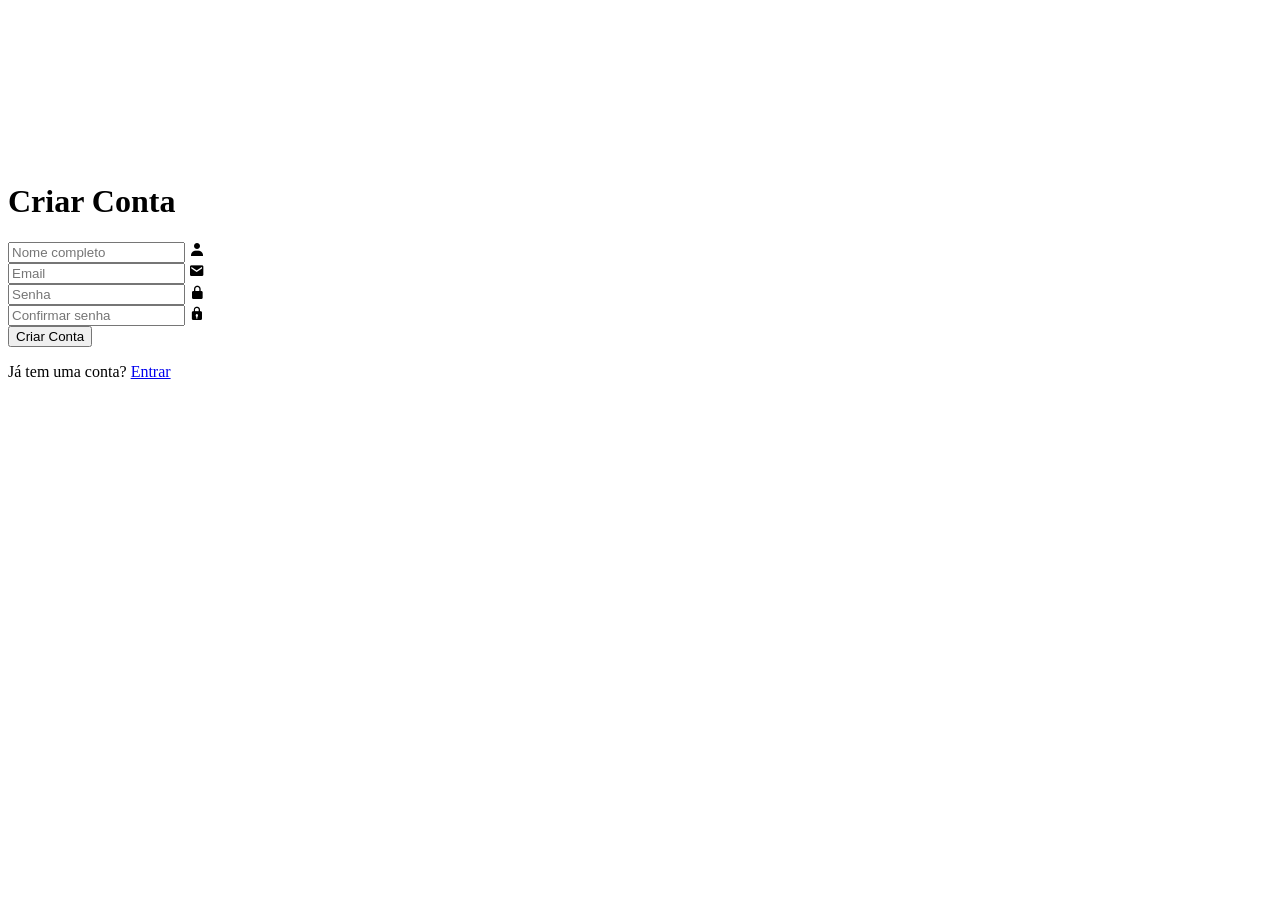
==== LOGIN/Registro/rec.html @ 1018e71d "Finalização do HTML+CSS da página "Recuperar Senha" e Criação da nova página " Registro + andamentoe" ====
<!DOCTYPE html>
<html lang="pt-BR">
<head>
    <meta charset="UTF-8">
    <meta name="viewport" content="width=device-width, initial-scale=1.0">

    <!-- Fonte -->
    <link href="https://fonts.googleapis.com/css2?family=Poppins&display=swap" rel="stylesheet">

    <!-- Ícones -->
    <link href="https://unpkg.com/boxicons@2.1.4/css/boxicons.min.css" rel="stylesheet">

    <!-- CSS -->
    <link rel="stylesheet" href="style.css">

    <title>Cadastro</title>
</head>

<body>

    <!-- VÍDEO DE FUNDO -->
    <video autoplay muted loop id="bg-video">
        <source src="Video.mp4" type="video/mp4">
    </video>

    <main class="container">
        <form id="form-cadastro">

            <h1>Criar Conta</h1>

            <!-- Nome -->
            <div class="input-box">
                <input type="text" id="nome" placeholder="Nome completo" required>
                <i class='bx bxs-user'></i>
            </div>

            <!-- Email -->
            <div class="input-box">
                <input type="email" id="email" placeholder="Email" required>
                <i class='bx bxs-envelope'></i>
            </div>

            <!-- Senha -->
            <div class="input-box">
                <input type="password" id="senha" placeholder="Senha" required>
                <i class='bx bxs-lock-alt'></i>
            </div>

            <!-- Confirmar senha -->
            <div class="input-box">
                <input type="password" id="confirmar" placeholder="Confirmar senha" required>
                <i class='bx bxs-lock'></i>
            </div>

            <button type="submit" class="login" id="btn">
                Criar Conta
            </button>

            <p class="mensagem" id="mensagem"></p>

            <!-- Voltar -->
            <div class="register-link">
                <p>
                    Já tem uma conta? 
                    <a href="login.html">Entrar</a>
                </p>
            </div>

        </form>
    </main>

    <script>
        const form = document.getElementById("form-cadastro");
        const nome = document.getElementById("nome");
        const email = document.getElementById("email");
        const senha = document.getElementById("senha");
        const confirmar = document.getElementById("confirmar");
        const mensagem = document.getElementById("mensagem");
        const btn = document.getElementById("btn");

        form.addEventListener("submit", function(e) {
            e.preventDefault();

            // validações
            if (nome.value.trim() === "") {
                mensagem.className = "mensagem erro";
                mensagem.textContent = "Digite seu nome.";
                mensagem.style.display = "block";
                return;
            }

            if (!email.value.includes("@") || !email.value.includes(".")) {
                mensagem.className = "mensagem erro";
                mensagem.textContent = "Email inválido.";
                mensagem.style.display = "block";
                return;
            }

            if (senha.value.length < 6) {
                mensagem.className = "mensagem erro";
                mensagem.textContent = "Senha deve ter no mínimo 6 caracteres.";
                mensagem.style.display = "block";
                return;
            }

            if (senha.value !== confirmar.value) {
                mensagem.className = "mensagem erro";
                mensagem.textContent = "As senhas não coincidem.";
                mensagem.style.display = "block";
                return;
            }

            // loading
            btn.classList.add("loading");
            mensagem.style.display = "none";

            setTimeout(() => {
                btn.classList.remove("loading");

                mensagem.className = "mensagem sucesso";
                mensagem.textContent = "Conta criada com sucesso!";
                mensagem.style.display = "block";

                form.reset();

                setTimeout(() => {
                    window.location.href = "login.html";
                }, 2000);

            }, 2000);
        });
    </script>

</body>
</html>
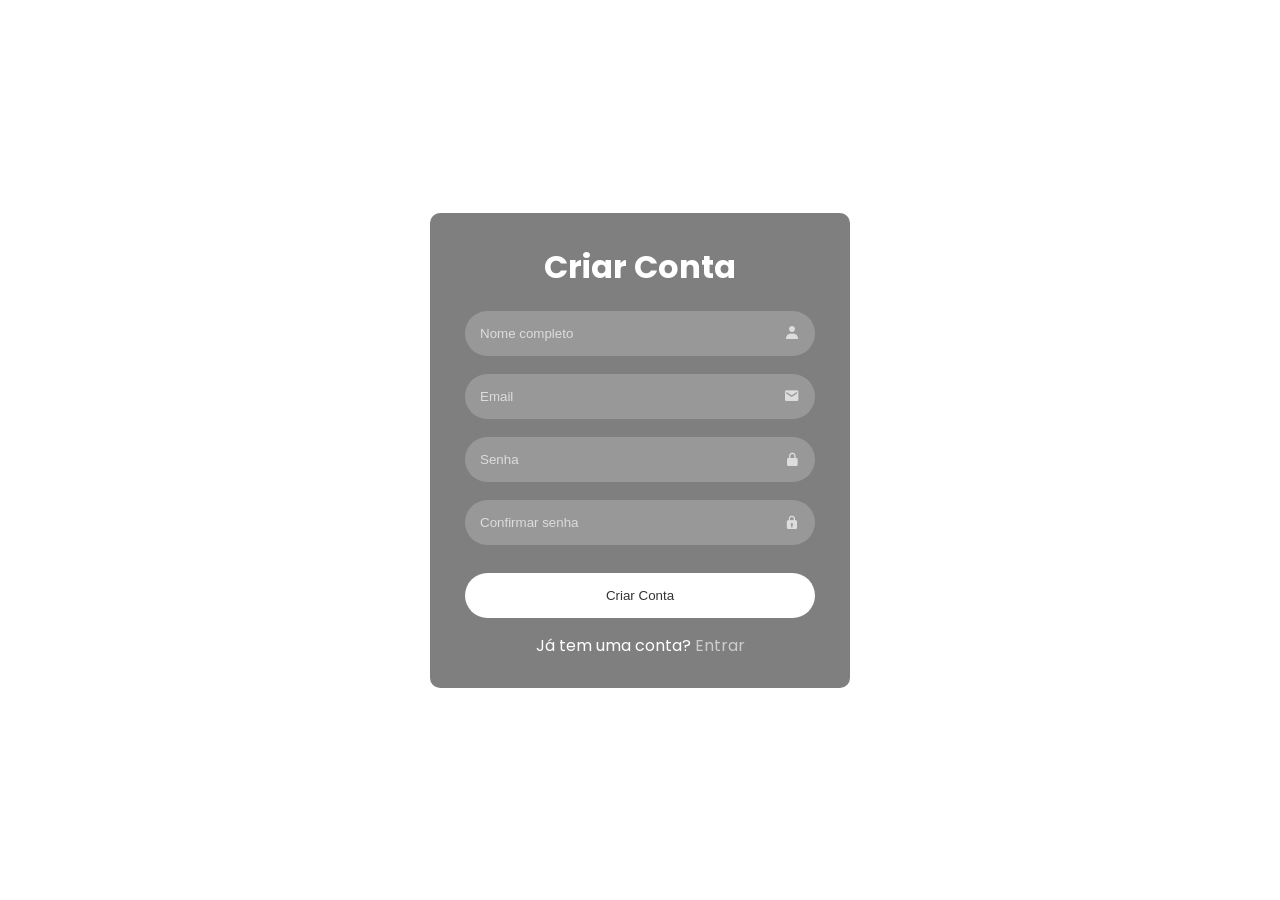
==== commit 3818960f: "Ajuste na falha da página "Recuperar Senha" + criação e desenvolvimento da página "registrar-se"" ====
--- a/LOGIN/Registro/rec.html
+++ b/LOGIN/Registro/rec.html
@@ -62,7 +62,7 @@
             <div class="register-link">
                 <p>
                     Já tem uma conta? 
-                    <a href="login.html">Entrar</a>
+                    <a href="/LOGIN/PáginaCadastro/log.html">Entrar</a>
                 </p>
             </div>
 
--- a/LOGIN/Registro/style.css
+++ b/LOGIN/Registro/style.css
@@ -0,0 +1,148 @@
+/* Reset */
+* {
+    margin: 0;
+    padding: 0;
+    box-sizing: border-box;
+}
+
+/* Tela */
+html, body {
+    height: 100%;
+    margin: 0;
+}
+
+/* Body */
+body {
+    font-family: 'Poppins', sans-serif;
+
+    display: flex;
+    justify-content: center;
+    align-items: center;
+
+    min-height: 100vh;
+}
+
+/* Vídeo */
+#bg-video {
+    position: fixed;
+    top: 0;
+    left: 0;
+    width: 100%;
+    height: 100%;
+
+    object-fit: cover;
+    z-index: -1;
+}
+
+/* Container */
+.container {
+    width: 90%;
+    max-width: 420px;
+
+    padding: 30px 35px;
+    border-radius: 10px;
+
+    color: #fff;
+
+    background: rgba(0, 0, 0, 0.5);
+    backdrop-filter: blur(10px);
+}
+
+/* Título */
+.container h1 {
+    text-align: center;
+    margin-bottom: 20px;
+}
+
+/* Inputs */
+.input-box {
+    position: relative;
+    width: 100%;
+    height: 45px;
+    margin: 18px 0;
+}
+
+.input-box input {
+    width: 100%;
+    height: 100%;
+
+    border: none;
+    outline: none;
+
+    border-radius: 30px;
+    padding: 0 40px 0 15px;
+
+    background: rgba(255,255,255,0.2);
+    color: #fff;
+}
+
+.input-box input::placeholder {
+    color: #ddd;
+}
+
+/* Ícone */
+.input-box i {
+    position: absolute;
+    right: 15px;
+    top: 50%;
+    transform: translateY(-50%);
+    color: #ddd;
+}
+
+/* Botão */
+.login {
+    width: 100%;
+    height: 45px;
+
+    border: none;
+    border-radius: 30px;
+
+    background: #fff;
+    color: #333;
+
+    cursor: pointer;
+    margin-top: 10px;
+
+    transition: 0.2s;
+}
+
+.login:hover {
+    background: #ddd;
+}
+
+/* Loading botão */
+.login.loading {
+    opacity: 0.6;
+    pointer-events: none;
+}
+
+/* Mensagem */
+.mensagem {
+    text-align: center;
+    margin-top: 10px;
+    font-size: 14px;
+    display: none;
+}
+
+.mensagem.sucesso {
+    color: #00ffae;
+}
+
+.mensagem.erro {
+    color: #ff4d4d;
+}
+
+/* Links */
+.register-link {
+    text-align: center;
+    margin-top: 15px;
+}
+
+.register-link a {
+    color: #ccc;
+    text-decoration: none;
+}
+
+.register-link a:hover {
+    text-decoration: underline;
+}
